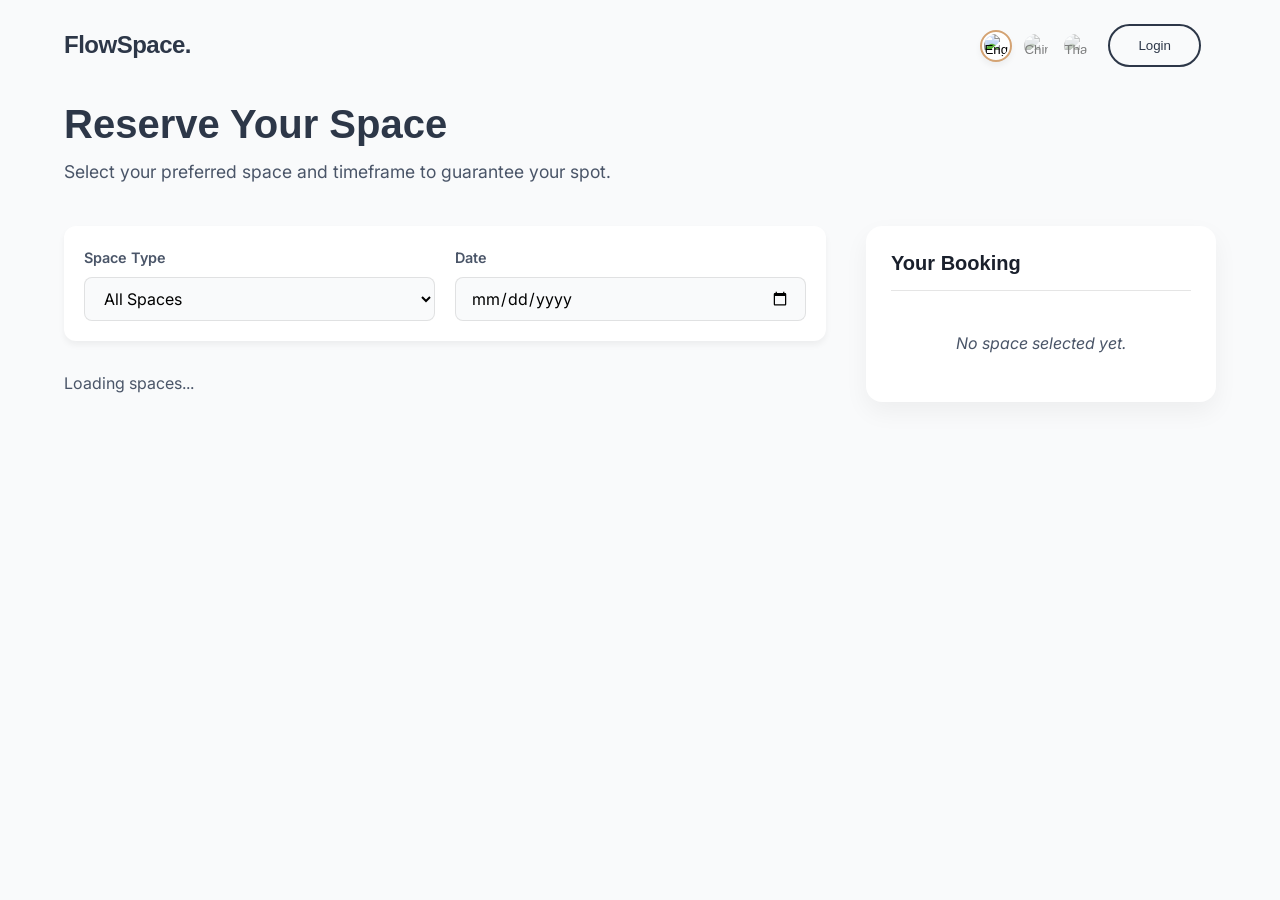
==== booking.html @ 52c8586d "Create Booking Page and Cart" ====
<!DOCTYPE html>
<html lang="en">
<head>
    <meta charset="UTF-8">
    <meta name="viewport" content="width=device-width, initial-scale=1.0">
    <title>Book a Space - FlowSpace</title>
    <link href="https://fonts.googleapis.com/css2?family=Inter:wght@400;500;600;700;800&display=swap" rel="stylesheet">
    <link rel="stylesheet" href="styles.css">
    <script type="module" src="https://unpkg.com/ionicons@7.1.0/dist/ionicons/ionicons.esm.js"></script>
    <script nomodule src="https://unpkg.com/ionicons@7.1.0/dist/ionicons/ionicons.js"></script>
</head>
<body class="booking-page-body">
    <!-- Navbar -->
    <nav class="navbar">
        <div class="container nav-content">
            <div class="logo">
                <a href="index.html" style="text-decoration: none; color: inherit;">
                    <span class="logo-text">FlowSpace.</span>
                </a>
            </div>
            <div class="nav-actions">
                <div class="lang-switcher-flags">
                    <button class="flag-btn active" data-lang="en" title="English">
                        <img src="https://cdnjs.cloudflare.com/ajax/libs/flag-icon-css/3.5.0/flags/4x3/gb.svg" alt="English">
                    </button>
                    <button class="flag-btn" data-lang="zh" title="中文">
                        <img src="https://cdnjs.cloudflare.com/ajax/libs/flag-icon-css/3.5.0/flags/4x3/cn.svg" alt="Chinese">
                    </button>
                    <button class="flag-btn" data-lang="th" title="ภาษาไทย">
                        <img src="https://cdnjs.cloudflare.com/ajax/libs/flag-icon-css/3.5.0/flags/4x3/th.svg" alt="Thai">
                    </button>
                </div>
                <div id="nav-auth-btn" style="margin-right: 15px;"><button class="btn btn-outline" onclick="showAuthModal(false)" data-i18n="nav_login">Login</button></div>
            </div>
        </div>
    </nav>

    <!-- Booking Interface -->
    <main class="booking-main container">
        <div class="booking-header">
            <h1 data-i18n="book_title">Reserve Your Space</h1>
            <p data-i18n="book_subtitle">Select your preferred space and timeframe to guarantee your spot.</p>
        </div>

        <div class="booking-layout">
            <!-- Left Side: Spaces & Filters -->
            <div class="booking-content">
                <div class="filter-bar">
                    <div class="filter-group">
                        <label data-i18n="filter_type">Space Type</label>
                        <select id="type-filter">
                            <option value="all" data-i18n="filter_all">All Spaces</option>
                            <option value="hot_desk">Hot Desk</option>
                            <option value="dedicated_desk">Dedicated Desk</option>
                            <option value="private_office">Private Office</option>
                            <option value="meeting_room">Meeting Room</option>
                        </select>
                    </div>
                    <div class="filter-group">
                        <label data-i18n="filter_date">Date</label>
                        <input type="date" id="date-filter">
                    </div>
                </div>

                <div class="spaces-grid" id="spaces-container">
                    <!-- Spaces injected via JS -->
                    <div class="loading-spinner">Loading spaces...</div>
                </div>
            </div>

            <!-- Right Side: Cart Sidebar -->
            <aside class="booking-sidebar">
                <div class="cart-container">
                    <h3 data-i18n="cart_title">Your Booking</h3>
                    <div id="cart-items">
                        <p class="empty-cart" data-i18n="cart_empty">No space selected yet.</p>
                    </div>
                    
                    <div class="cart-summary" style="display: none;" id="cart-summary">
                        <div class="summary-row">
                            <span data-i18n="cart_total">Total</span>
                            <span class="total-price" id="cart-total-price">฿0</span>
                        </div>
                        <button class="btn btn-primary btn-block" id="btn-checkout" onclick="processCheckout()" data-i18n="cart_btn_checkout">Proceed to Checkout</button>
                    </div>
                </div>
            </aside>
        </div>
    </main>

    <!-- Auth Modal -->
    <div class="auth-modal-overlay" id="auth-modal">
        <div class="auth-modal-container">
            <h2 id="auth-title" data-i18n="auth_title_login">Welcome Back</h2>
            <form id="auth-form" data-mode="login">
                <div class="form-group" id="auth-name-group" style="display: none;">
                    <label for="fullname" data-i18n="auth_fullname">Full Name</label>
                    <input type="text" id="fullname" placeholder="John Doe">
                </div>
                <div class="form-group">
                    <label for="email" data-i18n="auth_email">Email Address</label>
                    <input type="email" id="email" required placeholder="hello@example.com">
                </div>
                <div class="form-group">
                    <label for="password" data-i18n="auth_pwd">Password</label>
                    <input type="password" id="password" required placeholder="••••••••">
                </div>
                <button type="submit" class="btn btn-primary btn-block" id="auth-submit" data-i18n="auth_btn_login">Sign In</button>
            </form>
            <p class="auth-switch" id="auth-switch-text">
                <span data-i18n="auth_switch_register_text">Don't have an account?</span> <a href="#" onclick="showAuthModal(true)" data-i18n="auth_switch_register_link">Register now</a>
            </p>
        </div>
    </div>

    <!-- Scripts -->
    <script src="https://cdn.jsdelivr.net/npm/@supabase/supabase-js@2"></script>
    <script src="supabase-client.js"></script>
    <script src="i18n.js"></script>
    <script src="booking.js"></script>
</body>
</html>
---- styles.css ----
:root {
    /* Colors */
    --bg-light: #F9FAFB;
    --bg-white: #FFFFFF;
    --text-main: #4A5568;
    --text-heading: #1A202C;
    --charcoal: #2D3748;
    --oak: #D4A373;
    --oak-light: #E6CBA8;
    --sage: #7A8B76;
    --sage-light: #E8ECE6;
    
    /* Typography */
    --font-heading: 'Outfit', sans-serif;
    --font-body: 'Inter', sans-serif;
    
    /* Spacing & Layout */
    --container-width: 1200px;
    --section-padding: 100px 0;
    
    /* Shadows & Transitions */
    --shadow-sm: 0 4px 6px rgba(0,0,0,0.05);
    --shadow-md: 0 10px 25px rgba(0,0,0,0.05);
    --shadow-lg: 0 25px 50px rgba(0,0,0,0.08);
    --transition: all 0.3s cubic-bezier(0.25, 0.8, 0.25, 1);
}

* {
    margin: 0;
    padding: 0;
    box-sizing: border-box;
}

html {
    scroll-behavior: smooth;
}

body {
    font-family: var(--font-body);
    color: var(--text-main);
    background-color: var(--bg-light);
    line-height: 1.6;
    -webkit-font-smoothing: antialiased;
}

h1, h2, h3, h4, h5, h6 {
    font-family: var(--font-heading);
    color: var(--text-heading);
    line-height: 1.2;
}

a {
    text-decoration: none;
    color: inherit;
    transition: var(--transition);
}

ul {
    list-style: none;
}

.container {
    max-width: var(--container-width);
    margin: 0 auto;
    padding: 0 24px;
}

.text-center {
    text-align: center;
}

/* --- Buttons --- */
.btn {
    display: inline-block;
    padding: 12px 28px;
    border-radius: 50px;
    font-weight: 500;
    font-family: var(--font-heading);
    cursor: pointer;
    transition: var(--transition);
    border: 2px solid transparent;
}

.btn-primary {
    background-color: var(--charcoal);
    color: var(--bg-white);
}

.btn-primary:hover {
    background-color: #1A202C;
    transform: translateY(-2px);
    box-shadow: var(--shadow-md);
}

.btn-secondary {
    background-color: var(--oak);
    color: var(--bg-white);
}

.btn-secondary:hover {
    background-color: #b88656;
    transform: translateY(-2px);
    box-shadow: var(--shadow-md);
}

.btn-outline {
    background-color: transparent;
    border-color: var(--charcoal);
    color: var(--charcoal);
}

.btn-outline:hover {
    background-color: var(--charcoal);
    color: var(--bg-white);
}

.btn-large {
    padding: 16px 36px;
    font-size: 1.1rem;
}

.btn-block {
    display: block;
    width: 100%;
    text-align: center;
}

/* --- Navigation --- */
.navbar {
    position: fixed;
    top: 0;
    left: 0;
    width: 100%;
    padding: 24px 0;
    z-index: 1000;
    transition: var(--transition);
    background: transparent;
}

.navbar.scrolled {
    background: rgba(255, 255, 255, 0.9);
    backdrop-filter: blur(10px);
    padding: 16px 0;
    box-shadow: var(--shadow-sm);
}

.nav-content {
    display: flex;
    justify-content: space-between;
    align-items: center;
}

.logo-text {
    font-family: var(--font-heading);
    font-size: 1.5rem;
    font-weight: 800;
    color: var(--charcoal);
    letter-spacing: -0.5px;
}

.nav-links {
    display: flex;
    gap: 32px;
}

.nav-links a {
    font-weight: 500;
    font-size: 0.95rem;
    position: relative;
}

.nav-links a::after {
    content: '';
    position: absolute;
    bottom: -4px;
    left: 0;
    width: 0;
    height: 2px;
    background-color: var(--oak);
    transition: var(--transition);
}

.nav-links a:hover::after {
    width: 100%;
}

.nav-actions {
    display: flex;
    align-items: center;
    gap: 16px;
}

.lang-switcher-flags {
    display: flex;
    gap: 8px;
    align-items: center;
}

.flag-btn {
    background: none;
    border: 2px solid transparent;
    cursor: pointer;
    padding: 2px;
    border-radius: 50%;
    line-height: 0;
    transition: var(--transition);
    opacity: 0.5;
    filter: grayscale(80%);
    display: flex;
    justify-content: center;
    align-items: center;
}

.flag-btn img {
    width: 24px;
    height: 24px;
    object-fit: cover;
    border-radius: 50%;
}

.flag-btn:hover {
    opacity: 1;
    filter: grayscale(0%);
    transform: scale(1.1);
}

.flag-btn.active {
    opacity: 1;
    filter: grayscale(0%);
    border-color: var(--oak);
    background-color: var(--bg-white);
    box-shadow: var(--shadow-sm);
}

/* --- Hero Section --- */
.hero {
    min-height: 100vh;
    display: flex;
    align-items: center;
    padding-top: 80px;
    position: relative;
    overflow: hidden;
    background: linear-gradient(135deg, #FDFDFD 0%, #F4F1EA 100%);
}

.hero-content {
    display: grid;
    grid-template-columns: 1fr 1fr;
    gap: 60px;
    align-items: center;
}

.hero-text h1 {
    font-size: 4rem;
    font-weight: 800;
    letter-spacing: -1px;
    margin-bottom: 24px;
}

.hero-text .highlight {
    color: var(--oak);
    position: relative;
    z-index: 1;
}

.hero-text .highlight::after {
    content: '';
    position: absolute;
    bottom: 8px;
    left: 0;
    width: 100%;
    height: 12px;
    background-color: var(--oak-light);
    z-index: -1;
    opacity: 0.6;
}

.sub-headline {
    font-size: 1.25rem;
    color: var(--text-main);
    margin-bottom: 40px;
    max-width: 500px;
}

.hero-actions {
    display: flex;
    gap: 16px;
}

.hero-image-wrapper {
    position: relative;
}

.hero-img {
    width: 100%;
    height: 600px;
    object-fit: cover;
    border-radius: 24px;
    box-shadow: var(--shadow-lg);
    animation: float 6s ease-in-out infinite;
}

@keyframes float {
    0% { transform: translateY(0px); }
    50% { transform: translateY(-15px); }
    100% { transform: translateY(0px); }
}

.floating-card {
    position: absolute;
    bottom: 40px;
    left: -40px;
    background: rgba(255, 255, 255, 0.85);
    backdrop-filter: blur(12px);
    padding: 16px 24px;
    border-radius: 16px;
    display: flex;
    align-items: center;
    gap: 16px;
    box-shadow: var(--shadow-md);
    z-index: 2;
    animation: float 5s ease-in-out infinite alternate;
}

.card-icon {
    width: 48px;
    height: 48px;
    background: var(--sage-light);
    color: var(--sage);
    border-radius: 12px;
    display: flex;
    justify-content: center;
    align-items: center;
    font-size: 1.5rem;
}

.card-info {
    display: flex;
    flex-direction: column;
}

.card-info strong {
    color: var(--text-heading);
    font-family: var(--font-heading);
    font-size: 1.1rem;
}

.card-info span {
    font-size: 0.85rem;
    color: var(--text-main);
}

/* --- Sections Common --- */
.section-title {
    font-size: 2.75rem;
    font-weight: 700;
    margin-bottom: 20px;
}

.section-desc {
    font-size: 1.15rem;
    color: var(--text-main);
    max-width: 600px;
    margin: 0 auto 60px;
}

/* --- Ecosystem Section --- */
.ecosystem {
    padding: var(--section-padding);
    background-color: var(--bg-white);
}

.ecosystem-grid {
    display: grid;
    grid-template-columns: 1fr 1fr;
    gap: 80px;
    align-items: center;
}

.ecosystem-image {
    position: relative;
}

.ecosystem-image img {
    width: 100%;
    border-radius: 24px;
    box-shadow: var(--shadow-lg);
    position: relative;
    z-index: 2;
}

.decorative-blob {
    position: absolute;
    top: -30px;
    left: -30px;
    width: 100%;
    height: 100%;
    background-color: var(--sage-light);
    border-radius: 30px;
    z-index: 1;
}

.ecosystem-text .section-desc {
    margin-left: 0;
    margin-right: 0;
}

.features-list {
    display: flex;
    flex-direction: column;
    gap: 32px;
}

.feature-item {
    display: flex;
    gap: 20px;
}

.feature-icon {
    flex-shrink: 0;
    width: 56px;
    height: 56px;
    background: var(--bg-light);
    border-radius: 16px;
    display: flex;
    justify-content: center;
    align-items: center;
    font-size: 1.8rem;
    color: var(--charcoal);
    transition: var(--transition);
}

.feature-item:hover .feature-icon {
    background: var(--charcoal);
    color: var(--bg-white);
    transform: scale(1.05);
}

.feature-content h3 {
    font-size: 1.25rem;
    margin-bottom: 8px;
}

/* --- Amenities Section --- */
.amenities {
    padding: var(--section-padding);
    background-color: var(--bg-light);
}

.amenities-grid {
    display: grid;
    grid-template-columns: repeat(3, 1fr);
    gap: 30px;
}

.amenity-card {
    background: var(--bg-white);
    padding: 40px 30px;
    border-radius: 20px;
    box-shadow: var(--shadow-sm);
    transition: var(--transition);
    border: 1px solid rgba(0,0,0,0.03);
}

.amenity-card:hover {
    transform: translateY(-10px);
    box-shadow: var(--shadow-md);
    border-color: var(--oak-light);
}

.amenity-icon {
    font-size: 2.5rem;
    color: var(--oak);
    margin-bottom: 24px;
    padding: 12px;
    background: var(--bg-light);
    border-radius: 14px;
    transition: var(--transition);
}

.amenity-card:hover .amenity-icon {
    background: var(--oak);
    color: var(--bg-white);
}

.amenity-card h3 {
    font-size: 1.25rem;
    margin-bottom: 12px;
}

/* --- Community Section --- */
.community {
    padding: var(--section-padding);
    background-color: var(--bg-white);
}

.community-content {
    display: grid;
    grid-template-columns: 1fr 1fr;
    gap: 80px;
    align-items: center;
}

.community-perks {
    margin-bottom: 40px;
}

.community-perks li {
    display: flex;
    align-items: center;
    gap: 12px;
    margin-bottom: 16px;
    font-size: 1.1rem;
    color: var(--text-heading);
    font-weight: 500;
}

.community-perks ion-icon {
    color: var(--sage);
    font-size: 1.5rem;
}

.community-image {
    position: relative;
}

.community-image img {
    width: 100%;
    border-radius: 24px;
    box-shadow: var(--shadow-lg);
}

.experience-badge {
    position: absolute;
    top: 40px;
    right: -30px;
    background: var(--charcoal);
    color: var(--bg-white);
    padding: 20px;
    border-radius: 16px;
    text-align: center;
    box-shadow: var(--shadow-md);
    animation: float 4s ease-in-out infinite alternate-reverse;
}

.experience-badge .number {
    display: block;
    font-family: var(--font-heading);
    font-size: 2.5rem;
    font-weight: 700;
    line-height: 1;
    color: var(--oak);
}

.experience-badge .label {
    font-size: 0.85rem;
    text-transform: uppercase;
    letter-spacing: 1px;
}

/* --- Pricing Section --- */
.pricing {
    padding: var(--section-padding);
    background-color: var(--bg-light);
}

.pricing-table {
    display: grid;
    grid-template-columns: repeat(3, 1fr);
    gap: 30px;
    margin-top: 60px;
}

.pricing-card {
    background: var(--bg-white);
    border-radius: 24px;
    padding: 40px;
    box-shadow: var(--shadow-sm);
    position: relative;
    border: 1px solid rgba(0,0,0,0.05);
    transition: var(--transition);
    display: flex;
    flex-direction: column;
}

.pricing-card:hover {
    transform: translateY(-5px);
    box-shadow: var(--shadow-md);
}

.pricing-card.popular {
    border: 2px solid var(--charcoal);
    transform: translateY(-10px);
    box-shadow: var(--shadow-md);
    z-index: 10;
}

.pricing-card.popular:hover {
    transform: translateY(-15px);
}

.popular-badge {
    position: absolute;
    top: -15px;
    left: 50%;
    transform: translateX(-50%);
    background: var(--charcoal);
    color: var(--bg-white);
    padding: 6px 16px;
    border-radius: 20px;
    font-size: 0.85rem;
    font-weight: 600;
    text-transform: uppercase;
    letter-spacing: 1px;
    white-space: nowrap;
}

.card-header {
    text-align: center;
    margin-bottom: 30px;
    border-bottom: 1px solid rgba(0,0,0,0.05);
    padding-bottom: 20px;
}

.card-header h3 {
    font-size: 1.5rem;
    margin-bottom: 8px;
}

.card-header p {
    font-size: 0.95rem;
    color: var(--text-main);
}

.price {
    text-align: center;
    margin-bottom: 30px;
}

.currency {
    font-size: 1.5rem;
    font-weight: 500;
    vertical-align: top;
    margin-right: 4px;
}

.amount {
    font-family: var(--font-heading);
    font-size: 3.5rem;
    font-weight: 700;
    color: var(--text-heading);
    line-height: 1;
}

.period {
    color: var(--text-main);
}

.plan-features {
    margin-bottom: 40px;
    flex-grow: 1;
}

.plan-features li {
    display: flex;
    align-items: center;
    gap: 12px;
    margin-bottom: 16px;
    font-size: 1rem;
}

.plan-features ion-icon {
    color: var(--oak);
    font-size: 1.25rem;
}

.plan-features li.disabled {
    color: #A0AEC0;
}

.plan-features li.disabled ion-icon {
    color: #A0AEC0;
}

/* --- Footer --- */
.footer {
    background-color: var(--charcoal);
    color: #A0AEC0;
    padding: 80px 0 40px;
}

.footer-grid {
    display: grid;
    grid-template-columns: 2fr 1fr 1fr 1.5fr;
    gap: 40px;
    margin-bottom: 60px;
}

.footer-brand .logo-text {
    color: var(--bg-white);
    margin-bottom: 20px;
    display: block;
}

.footer-brand p {
    margin-bottom: 24px;
    max-width: 300px;
}

.social-links {
    display: flex;
    gap: 16px;
}

.social-links a {
    display: flex;
    justify-content: center;
    align-items: center;
    width: 40px;
    height: 40px;
    background: rgba(255,255,255,0.1);
    border-radius: 50%;
    color: var(--bg-white);
}

.social-links a:hover {
    background: var(--oak);
}

.footer-links h4, .footer-contact h4 {
    color: var(--bg-white);
    font-family: var(--font-heading);
    font-size: 1.1rem;
    margin-bottom: 20px;
}

.footer-links ul li {
    margin-bottom: 12px;
}

.footer-links a:hover {
    color: var(--oak);
}

.footer-contact p {
    display: flex;
    align-items: flex-start;
    gap: 12px;
    margin-bottom: 16px;
}

.footer-contact ion-icon {
    font-size: 1.25rem;
    color: var(--oak);
    flex-shrink: 0;
    margin-top: 2px;
}

.footer-bottom {
    display: flex;
    justify-content: space-between;
    align-items: center;
    padding-top: 30px;
    border-top: 1px solid rgba(255,255,255,0.1);
    font-size: 0.9rem;
}

.legal-links {
    display: flex;
    gap: 24px;
}

.legal-links a:hover {
    color: var(--bg-white);
}

/* --- Speed Banner --- */
.speed-banner {
    background-color: var(--charcoal);
    color: var(--bg-white);
    padding: 60px 0;
}
.speed-content {
    display: flex;
    justify-content: space-between;
    align-items: center;
    gap: 40px;
}
.speed-text h2 {
    font-size: 2rem;
    margin-bottom: 10px;
}
.speed-stats {
    display: flex;
    gap: 40px;
}
.stat-num {
    display: block;
    font-family: var(--font-heading);
    font-size: 2.5rem;
    font-weight: 700;
    color: var(--oak);
}
.stat-label {
    font-size: 1rem;
    opacity: 0.8;
}

/* --- Gallery --- */
.gallery {
    background-color: var(--sage);
    padding: 100px 0;
}
.gallery-grid {
    display: grid;
    grid-template-columns: repeat(2, 1fr);
    grid-template-rows: repeat(2, 250px);
    gap: 20px;
    margin-top: 40px;
}
.gallery-item {
    border-radius: 16px;
    overflow: hidden;
}
.gallery-item.large {
    grid-row: span 2;
}
.gallery-item img {
    width: 100%;
    height: 100%;
    object-fit: cover;
    transition: var(--transition);
}
.gallery-item:hover img {
    transform: scale(1.05);
}

/* --- Testimonials --- */
.testimonials {
    padding: 100px 0;
    background-color: var(--sage);
}
.testimonials-grid {
    display: grid;
    grid-template-columns: repeat(2, 1fr);
    gap: 30px;
    margin-top: 50px;
}
.testi-card {
    background: var(--bg-white);
    padding: 40px;
    border-radius: 16px;
    box-shadow: var(--shadow-sm);
}
.testi-card .quote {
    font-size: 1.1rem;
    line-height: 1.7;
    margin-bottom: 30px;
    font-style: italic;
    color: var(--charcoal);
}
.testi-author {
    display: flex;
    align-items: center;
    gap: 15px;
}
.testi-author img {
    width: 60px;
    height: 60px;
    border-radius: 50%;
    object-fit: cover;
}
.testi-author strong {
    display: block;
    font-family: var(--font-heading);
    color: var(--charcoal);
}
.testi-author span {
    font-size: 0.9rem;
    color: var(--slate);
}

/* --- Location --- */
.location {
    padding: 100px 0;
}
.location-grid {
    display: grid;
    grid-template-columns: 1fr 1fr;
    gap: 50px;
    align-items: center;
}
.loc-details {
    margin-top: 40px;
    display: flex;
    flex-direction: column;
    gap: 25px;
}
.loc-item {
    display: flex;
    gap: 20px;
    align-items: flex-start;
}
.loc-item ion-icon {
    font-size: 1.5rem;
    color: var(--oak);
    margin-top: 3px;
}
.loc-item strong {
    font-family: var(--font-heading);
    font-size: 1.1rem;
    display: block;
    margin-bottom: 5px;
}
.location-map {
    height: 400px;
    border-radius: 16px;
    overflow: hidden;
    box-shadow: var(--shadow-md);
}

/* --- FAQ --- */
.faq {
    padding: 100px 0;
    background-color: var(--sage);
}
.faq-accordion {
    max-width: 800px;
    margin: 50px auto 0;
    display: flex;
    flex-direction: column;
    gap: 15px;
}
.faq-item {
    background: var(--bg-white);
    border-radius: 12px;
    overflow: hidden;
    box-shadow: var(--shadow-sm);
}
.faq-question {
    width: 100%;
    padding: 25px 30px;
    display: flex;
    justify-content: space-between;
    align-items: center;
    background: none;
    border: none;
    font-family: var(--font-heading);
    font-size: 1.1rem;
    font-weight: 600;
    color: var(--charcoal);
    cursor: pointer;
    text-align: left;
}
.faq-question ion-icon {
    font-size: 1.2rem;
    color: var(--oak);
    transition: var(--transition);
}
.faq-answer {
    max-height: 0;
    overflow: hidden;
    transition: max-height 0.3s ease-out;
}
.faq-answer p {
    padding: 0 30px 25px;
}

/* Responsive */
@media (max-width: 1024px) {
    .hero-text h1 { font-size: 3rem; }
    .hero-img { height: 450px; }
    .ecosystem-grid, .community-content { gap: 40px; }
    .pricing-table { grid-template-columns: repeat(3, 1fr); gap: 20px; }
}

@media (max-width: 900px) {
    .hero-content, .ecosystem-grid, .community-content {
        grid-template-columns: 1fr;
    }
    .hero { padding-top: 120px; text-align: center; }
    .hero-text .sub-headline { margin: 0 auto 30px; }
    .hero-actions { justify-content: center; }
    .floating-card { left: 20px; }
    
    .ecosystem-image { order: -1; margin-bottom: 30px; }
    
    .amenities-grid { grid-template-columns: repeat(2, 1fr); }
    .pricing-table { grid-template-columns: 1fr; max-width: 500px; margin: 60px auto 0; }
    .pricing-card.popular { transform: none; }
    .pricing-card.popular:hover { transform: translateY(-5px); }
    
    .footer-grid { grid-template-columns: 1fr 1fr; }
}

@media (max-width: 600px) {
    .nav-links { display: none; }
    .hero-text h1 { font-size: 2.5rem; }
    .hero-actions { flex-direction: column; }
    .amenities-grid { grid-template-columns: 1fr; }
    .pricing-table { margin-top: 40px; }
    .pricing-card { padding: 30px 20px; }
    .footer-grid { grid-template-columns: 1fr; }
    .footer-bottom { flex-direction: column; gap: 20px; text-align: center; }
}

/* --- Auth Modal --- */
.auth-modal-overlay {
    position: fixed;
    top: 0;
    left: 0;
    width: 100%;
    height: 100%;
    background: rgba(0, 0, 0, 0.4);
    backdrop-filter: blur(4px);
    display: flex;
    align-items: center;
    justify-content: center;
    z-index: 2000;
    opacity: 0;
    visibility: hidden;
    transition: var(--transition);
}

.auth-modal-overlay.active {
    opacity: 1;
    visibility: visible;
}

.auth-modal-container {
    background: var(--bg-white);
    width: 100%;
    max-width: 400px;
    padding: 40px;
    border-radius: 20px;
    box-shadow: 0 25px 50px -12px rgba(0, 0, 0, 0.25);
    transform: translateY(20px);
    transition: var(--transition);
}

.auth-modal-overlay.active .auth-modal-container {
    transform: translateY(0);
}

.auth-modal-container h2 {
    font-size: 1.5rem;
    margin-bottom: 24px;
    text-align: center;
    color: var(--charcoal);
}

.form-group {
    margin-bottom: 20px;
}

.form-group label {
    display: block;
    font-size: 0.9rem;
    font-weight: 500;
    margin-bottom: 8px;
    color: var(--slate);
}

.form-group input {
    width: 100%;
    padding: 12px 16px;
    border: 1px solid rgba(0, 0, 0, 0.1);
    border-radius: 8px;
    font-family: inherit;
    font-size: 1rem;
    transition: var(--transition);
}

.form-group input:focus {
    outline: none;
    border-color: var(--oak);
    box-shadow: 0 0 0 3px rgba(181, 131, 80, 0.1);
}

.auth-switch {
    margin-top: 24px;
    text-align: center;
    font-size: 0.9rem;
    color: var(--slate);
}

.auth-switch a {
    color: var(--oak);
    text-decoration: none;
    font-weight: 600;
}

.user-profile {
    display: flex;
    align-items: center;
    background: rgba(181, 131, 80, 0.1);
    padding: 8px 16px;
    border-radius: 30px;
}
.user-profile .user-name {
    font-weight: 600;
    color: var(--oak);
}

/* --- Booking Page --- */
.booking-page-body {
    background-color: var(--bg-light);
}

.booking-main {
    padding-top: 100px;
    padding-bottom: 60px;
}

.booking-header {
    margin-bottom: 40px;
}

.booking-header h1 {
    font-size: 2.5rem;
    color: var(--charcoal);
    margin-bottom: 10px;
}

.booking-header p {
    color: var(--slate);
    font-size: 1.1rem;
}

.booking-layout {
    display: grid;
    grid-template-columns: 1fr 350px;
    gap: 40px;
    align-items: start;
}

.filter-bar {
    display: flex;
    gap: 20px;
    background: var(--bg-white);
    padding: 20px;
    border-radius: 12px;
    box-shadow: var(--shadow-sm);
    margin-bottom: 30px;
}

.filter-group {
    display: flex;
    flex-direction: column;
    gap: 8px;
    flex: 1;
}

.filter-group label {
    font-size: 0.9rem;
    font-weight: 600;
    color: var(--slate);
}

.filter-group select, .filter-group input {
    padding: 10px 15px;
    border: 1px solid rgba(0,0,0,0.1);
    border-radius: 8px;
    font-family: inherit;
    font-size: 1rem;
    background-color: var(--bg-light);
}

.spaces-grid {
    display: grid;
    grid-template-columns: repeat(auto-fill, minmax(280px, 1fr));
    gap: 25px;
}

.space-card {
    background: var(--bg-white);
    border-radius: 12px;
    overflow: hidden;
    box-shadow: var(--shadow-sm);
    transition: var(--transition);
    display: flex;
    flex-direction: column;
}

.space-card:hover {
    transform: translateY(-5px);
    box-shadow: var(--shadow-md);
}

.space-image {
    height: 180px;
    background-color: #e2e8f0;
    background-size: cover;
    background-position: center;
}

.space-details {
    padding: 20px;
    flex: 1;
    display: flex;
    flex-direction: column;
}

.space-type-badge {
    display: inline-block;
    padding: 4px 10px;
    background: rgba(181, 131, 80, 0.1);
    color: var(--oak);
    font-size: 0.75rem;
    font-weight: 600;
    border-radius: 20px;
    margin-bottom: 10px;
    align-self: flex-start;
}

.space-details h3 {
    font-size: 1.25rem;
    margin-bottom: 8px;
    color: var(--charcoal);
}

.space-capacity {
    font-size: 0.85rem;
    color: var(--slate);
    margin-bottom: 15px;
    display: flex;
    align-items: center;
    gap: 5px;
}

.space-price-row {
    margin-top: auto;
    display: flex;
    justify-content: space-between;
    align-items: center;
    padding-top: 15px;
    border-top: 1px solid rgba(0,0,0,0.05);
}

.space-price {
    font-weight: 700;
    font-size: 1.1rem;
    color: var(--charcoal);
}

.space-price span {
    font-size: 0.8rem;
    color: var(--slate);
    font-weight: 400;
}

.booking-sidebar {
    position: sticky;
    top: 100px;
}

.cart-container {
    background: var(--bg-white);
    border-radius: 16px;
    padding: 25px;
    box-shadow: var(--shadow-md);
}

.cart-container h3 {
    font-size: 1.25rem;
    margin-bottom: 20px;
    padding-bottom: 15px;
    border-bottom: 1px solid rgba(0,0,0,0.1);
}

.empty-cart {
    color: var(--slate);
    text-align: center;
    font-style: italic;
    padding: 20px 0;
}

.cart-item {
    display: flex;
    justify-content: space-between;
    align-items: center;
    margin-bottom: 15px;
    padding-bottom: 15px;
    border-bottom: 1px dashed rgba(0,0,0,0.1);
}

.cart-item-info h4 {
    font-size: 1rem;
    margin-bottom: 4px;
}

.cart-item-info p {
    font-size: 0.85rem;
    color: var(--slate);
}

.cart-summary {
    margin-top: 25px;
}

.summary-row {
    display: flex;
    justify-content: space-between;
    font-size: 1.2rem;
    font-weight: 700;
    margin-bottom: 20px;
}

.total-price {
    color: var(--oak);
}

@media (max-width: 900px) {
    .booking-layout {
        grid-template-columns: 1fr;
    }
    .booking-sidebar {
        position: static;
        margin-top: 40px;
    }
    .filter-bar {
        flex-direction: column;
    }
}
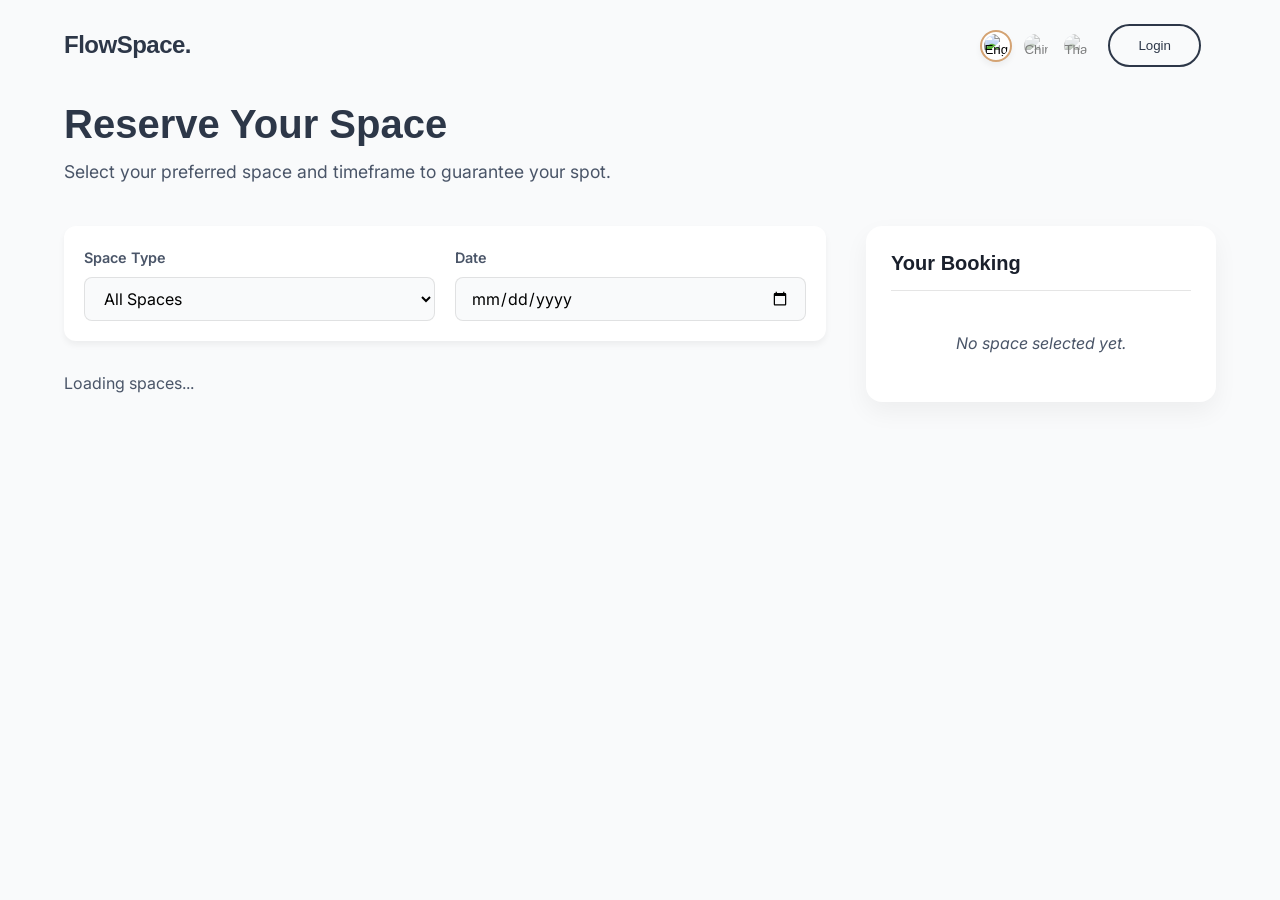
==== commit 3fd65f21: "Full 4-table Supabase integration (Dashboard & Payments)" ====
--- a/booking.html
+++ b/booking.html
@@ -113,6 +113,30 @@
         </div>
     </div>
 
+    <!-- Payment Modal -->
+    <div class="auth-modal-overlay" id="payment-modal">
+        <div class="auth-modal-container">
+            <h2 id="payment-title">Mock Payment</h2>
+            <p style="text-align: center; color: var(--slate); margin-bottom: 20px;">Complete your booking by selecting a payment method.</p>
+            
+            <div style="background: rgba(181, 131, 80, 0.1); padding: 15px; border-radius: 8px; margin-bottom: 20px; text-align: center;">
+                <span style="font-weight: 600; color: var(--charcoal);">Total Amount: </span>
+                <span id="payment-amount" style="font-size: 1.25rem; font-weight: 700; color: var(--oak);">฿0</span>
+            </div>
+
+            <div class="form-group">
+                <label>Payment Method</label>
+                <select id="payment-method" style="width: 100%; padding: 12px; border-radius: 8px; border: 1px solid rgba(0,0,0,0.1); font-family: inherit; font-size: 1rem;">
+                    <option value="credit_card">Credit Card (Stripe Mock)</option>
+                    <option value="promptpay">PromptPay (QR Code Mock)</option>
+                </select>
+            </div>
+            
+            <button class="btn btn-primary btn-block" id="btn-confirm-payment" onclick="submitPayment()">Confirm Payment</button>
+            <button class="btn btn-outline btn-block" style="margin-top: 10px;" onclick="cancelPayment()">Cancel</button>
+        </div>
+    </div>
+
     <!-- Scripts -->
     <script src="https://cdn.jsdelivr.net/npm/@supabase/supabase-js@2"></script>
     <script src="supabase-client.js"></script>
--- a/styles.css
+++ b/styles.css
@@ -1322,3 +1322,193 @@
         flex-direction: column;
     }
 }
+
+/* --- Dashboard Page --- */
+.dashboard-page-body {
+    background-color: var(--bg-light);
+}
+
+.dashboard-main {
+    padding-top: 100px;
+    padding-bottom: 60px;
+}
+
+.dashboard-header {
+    margin-bottom: 40px;
+}
+
+.dashboard-header h1 {
+    font-size: 2.5rem;
+    color: var(--charcoal);
+    margin-bottom: 10px;
+}
+
+.dashboard-header p {
+    color: var(--slate);
+    font-size: 1.1rem;
+}
+
+.dashboard-layout {
+    display: grid;
+    grid-template-columns: 280px 1fr;
+    gap: 40px;
+    align-items: start;
+}
+
+.dashboard-sidebar {
+    position: sticky;
+    top: 100px;
+}
+
+.profile-card {
+    background: var(--bg-white);
+    padding: 30px 20px;
+    border-radius: 16px;
+    text-align: center;
+    box-shadow: var(--shadow-sm);
+    margin-bottom: 20px;
+}
+
+.profile-avatar {
+    width: 80px;
+    height: 80px;
+    background: var(--oak);
+    color: var(--bg-white);
+    border-radius: 50%;
+    display: flex;
+    align-items: center;
+    justify-content: center;
+    font-size: 2.5rem;
+    margin: 0 auto 15px;
+}
+
+.profile-card h3 {
+    color: var(--charcoal);
+    font-size: 1.2rem;
+    margin-bottom: 5px;
+}
+
+.profile-card p {
+    color: var(--slate);
+    font-size: 0.9rem;
+}
+
+.dashboard-nav {
+    list-style: none;
+    background: var(--bg-white);
+    border-radius: 16px;
+    padding: 15px 0;
+    box-shadow: var(--shadow-sm);
+}
+
+.dashboard-nav li {
+    padding: 12px 25px;
+    display: flex;
+    align-items: center;
+    gap: 10px;
+    color: var(--slate);
+    font-weight: 500;
+    cursor: pointer;
+    transition: var(--transition);
+    border-left: 3px solid transparent;
+}
+
+.dashboard-nav li:hover {
+    background: rgba(181, 131, 80, 0.05);
+    color: var(--oak);
+}
+
+.dashboard-nav li.active {
+    background: rgba(181, 131, 80, 0.1);
+    color: var(--oak);
+    border-left-color: var(--oak);
+}
+
+.dashboard-nav li ion-icon {
+    font-size: 1.2rem;
+}
+
+.dashboard-content {
+    background: var(--bg-white);
+    border-radius: 16px;
+    padding: 40px;
+    box-shadow: var(--shadow-sm);
+    min-height: 500px;
+}
+
+.dash-tab {
+    display: none;
+}
+
+.dash-tab.active {
+    display: block;
+    animation: fadeIn 0.3s ease;
+}
+
+@keyframes fadeIn {
+    from { opacity: 0; transform: translateY(10px); }
+    to { opacity: 1; transform: translateY(0); }
+}
+
+.dash-tab h2 {
+    font-size: 1.8rem;
+    color: var(--charcoal);
+    margin-bottom: 30px;
+    padding-bottom: 15px;
+    border-bottom: 1px solid rgba(0,0,0,0.05);
+}
+
+.dash-list {
+    display: flex;
+    flex-direction: column;
+    gap: 15px;
+}
+
+.dash-card {
+    border: 1px solid rgba(0,0,0,0.1);
+    border-radius: 12px;
+    padding: 20px;
+    background: var(--bg-light);
+}
+
+.dash-card-header {
+    display: flex;
+    justify-content: space-between;
+    align-items: center;
+    margin-bottom: 10px;
+}
+
+.dash-card-header h4 {
+    font-size: 1.1rem;
+    color: var(--charcoal);
+}
+
+.dash-card-body p {
+    color: var(--slate);
+    font-size: 0.95rem;
+    margin-bottom: 5px;
+}
+
+.dash-form {
+    max-width: 500px;
+}
+
+.empty-msg {
+    color: var(--slate);
+    text-align: center;
+    padding: 40px 0;
+    font-style: italic;
+}
+
+@media (max-width: 900px) {
+    .dashboard-layout {
+        grid-template-columns: 1fr;
+    }
+    .dashboard-sidebar {
+        position: static;
+        margin-top: 20px;
+    }
+    .dashboard-content {
+        padding: 20px;
+    }
+}
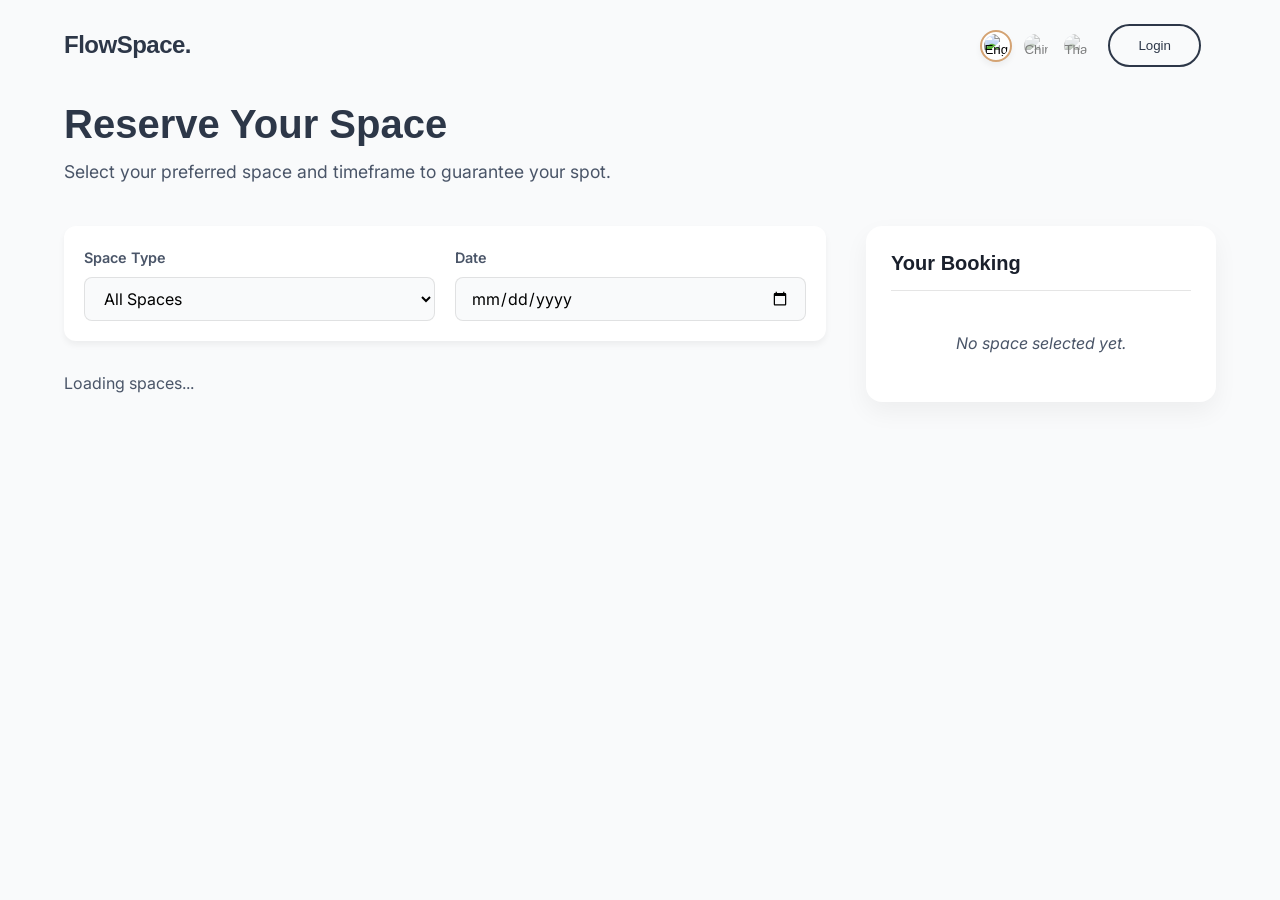
==== commit 079fd928: "Update space names and content to Chiang Mai theme" ====
--- a/booking.html
+++ b/booking.html
@@ -3,7 +3,7 @@
 <head>
     <meta charset="UTF-8">
     <meta name="viewport" content="width=device-width, initial-scale=1.0">
-    <title>Book a Space - FlowSpace</title>
+    <title>Book a Space in Chiang Mai - FlowSpace</title>
     <link href="https://fonts.googleapis.com/css2?family=Inter:wght@400;500;600;700;800&display=swap" rel="stylesheet">
     <link rel="stylesheet" href="styles.css">
     <script type="module" src="https://unpkg.com/ionicons@7.1.0/dist/ionicons/ionicons.esm.js"></script>
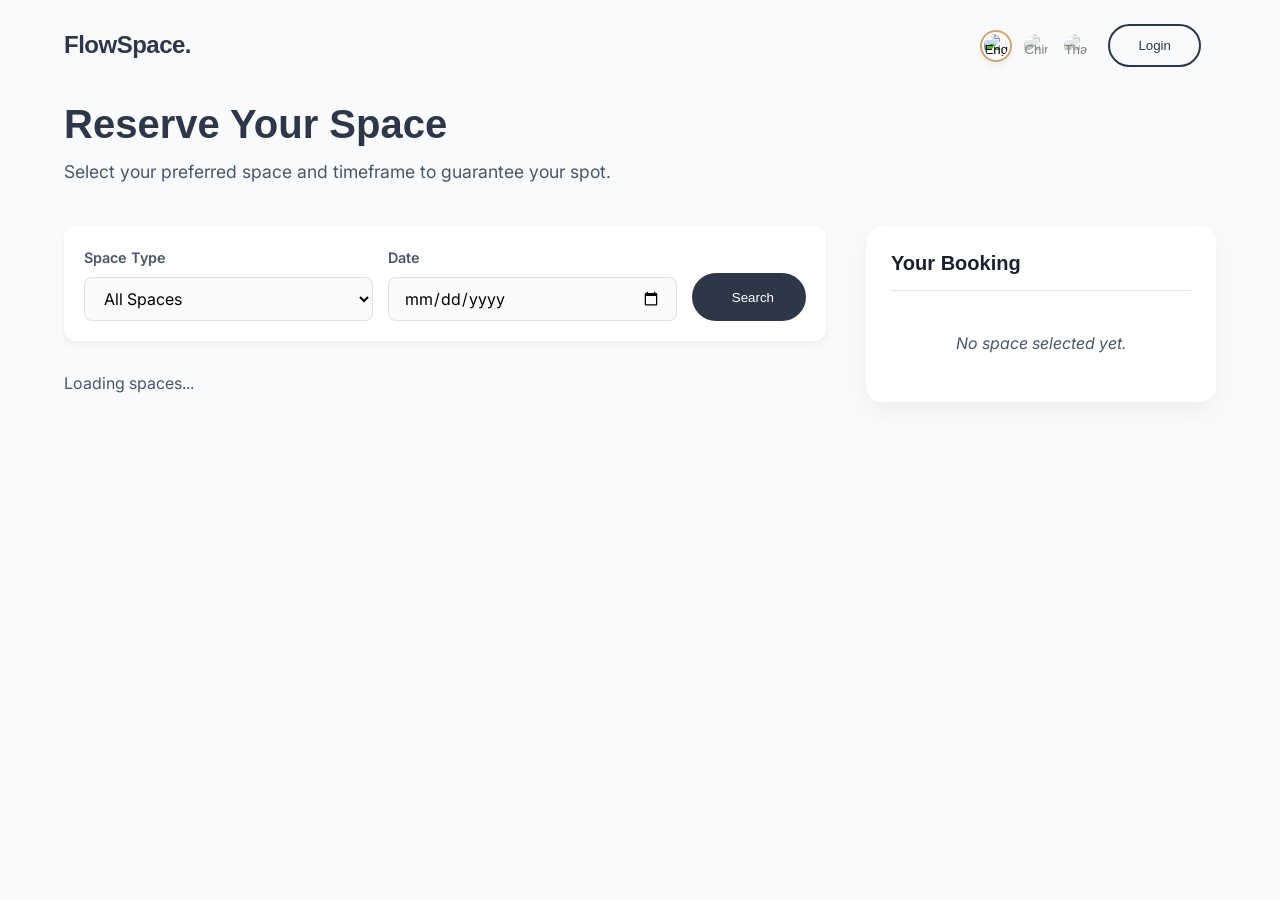
==== commit 23ca5145: "Fix spaces not loading when logged out & add Search button" ====
--- a/booking.html
+++ b/booking.html
@@ -45,8 +45,8 @@
         <div class="booking-layout">
             <!-- Left Side: Spaces & Filters -->
             <div class="booking-content">
-                <div class="filter-bar">
-                    <div class="filter-group">
+                <div class="filter-bar" style="display: flex; gap: 15px; align-items: flex-end;">
+                    <div class="filter-group" style="flex: 1;">
                         <label data-i18n="filter_type">Space Type</label>
                         <select id="type-filter">
                             <option value="all" data-i18n="filter_all">All Spaces</option>
@@ -56,9 +56,14 @@
                             <option value="meeting_room">Meeting Room</option>
                         </select>
                     </div>
-                    <div class="filter-group">
+                    <div class="filter-group" style="flex: 1;">
                         <label data-i18n="filter_date">Date</label>
                         <input type="date" id="date-filter">
+                    </div>
+                    <div class="filter-group" style="flex: 0 0 auto;">
+                        <button class="btn btn-primary" onclick="document.getElementById('type-filter').dispatchEvent(new Event('change'))" style="height: 48px; padding: 0 30px; display: flex; align-items: center; gap: 8px;">
+                            <ion-icon name="search-outline"></ion-icon> <span data-i18n="filter_btn_search">Search</span>
+                        </button>
                     </div>
                 </div>
 
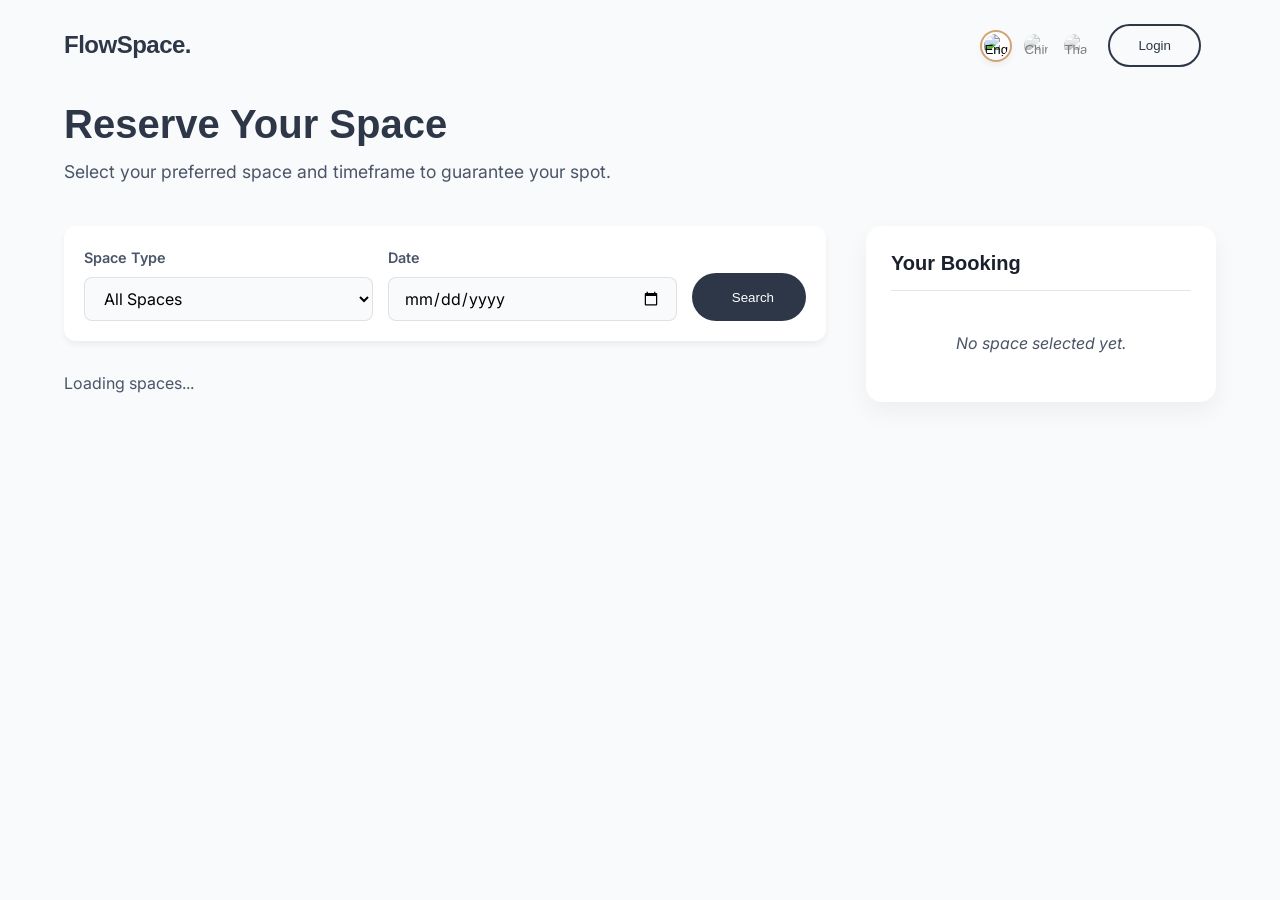
==== commit 906cdb36: "Add cache busting to scripts to fix old cached logic" ====
--- a/booking.html
+++ b/booking.html
@@ -144,8 +144,8 @@
 
     <!-- Scripts -->
     <script src="https://cdn.jsdelivr.net/npm/@supabase/supabase-js@2"></script>
-    <script src="supabase-client.js"></script>
-    <script src="i18n.js"></script>
-    <script src="booking.js"></script>
+    <script src="supabase-client.js?v=2"></script>
+    <script src="i18n.js?v=2"></script>
+    <script src="booking.js?v=2"></script>
 </body>
 </html>
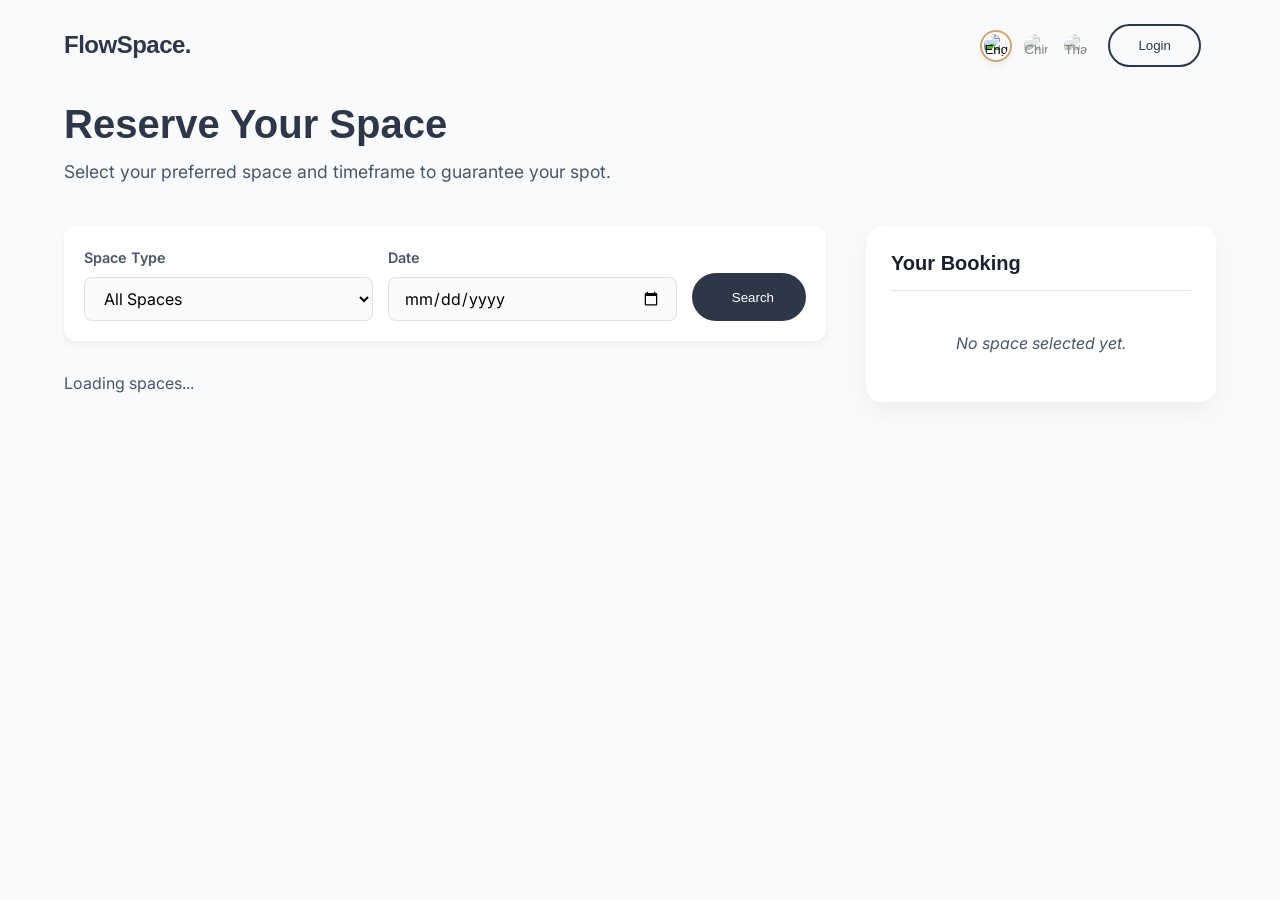
==== commit 9bdac33d: "Better visual feedback for Add button" ====
--- a/booking.html
+++ b/booking.html
@@ -146,6 +146,6 @@
     <script src="https://cdn.jsdelivr.net/npm/@supabase/supabase-js@2"></script>
     <script src="supabase-client.js?v=2"></script>
     <script src="i18n.js?v=2"></script>
-    <script src="booking.js?v=2"></script>
+    <script src="booking.js?v=3"></script>
 </body>
 </html>
